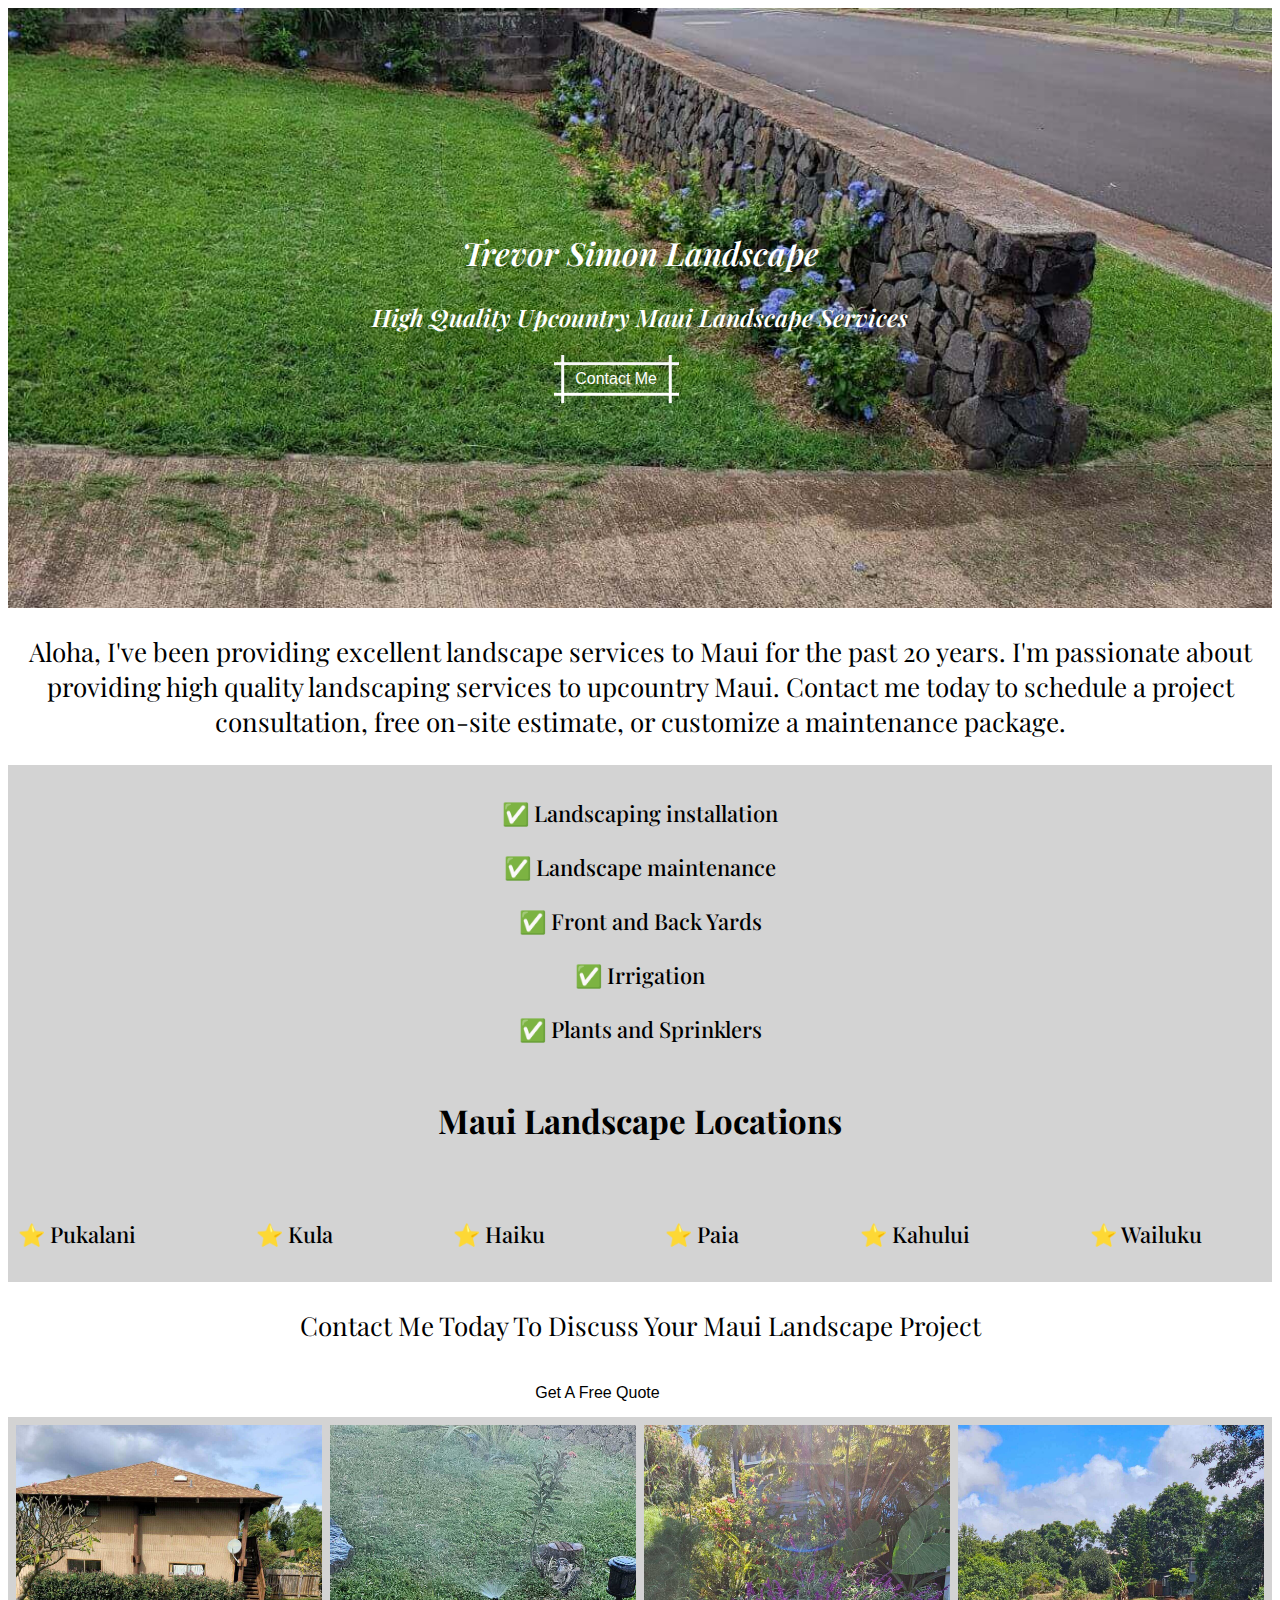
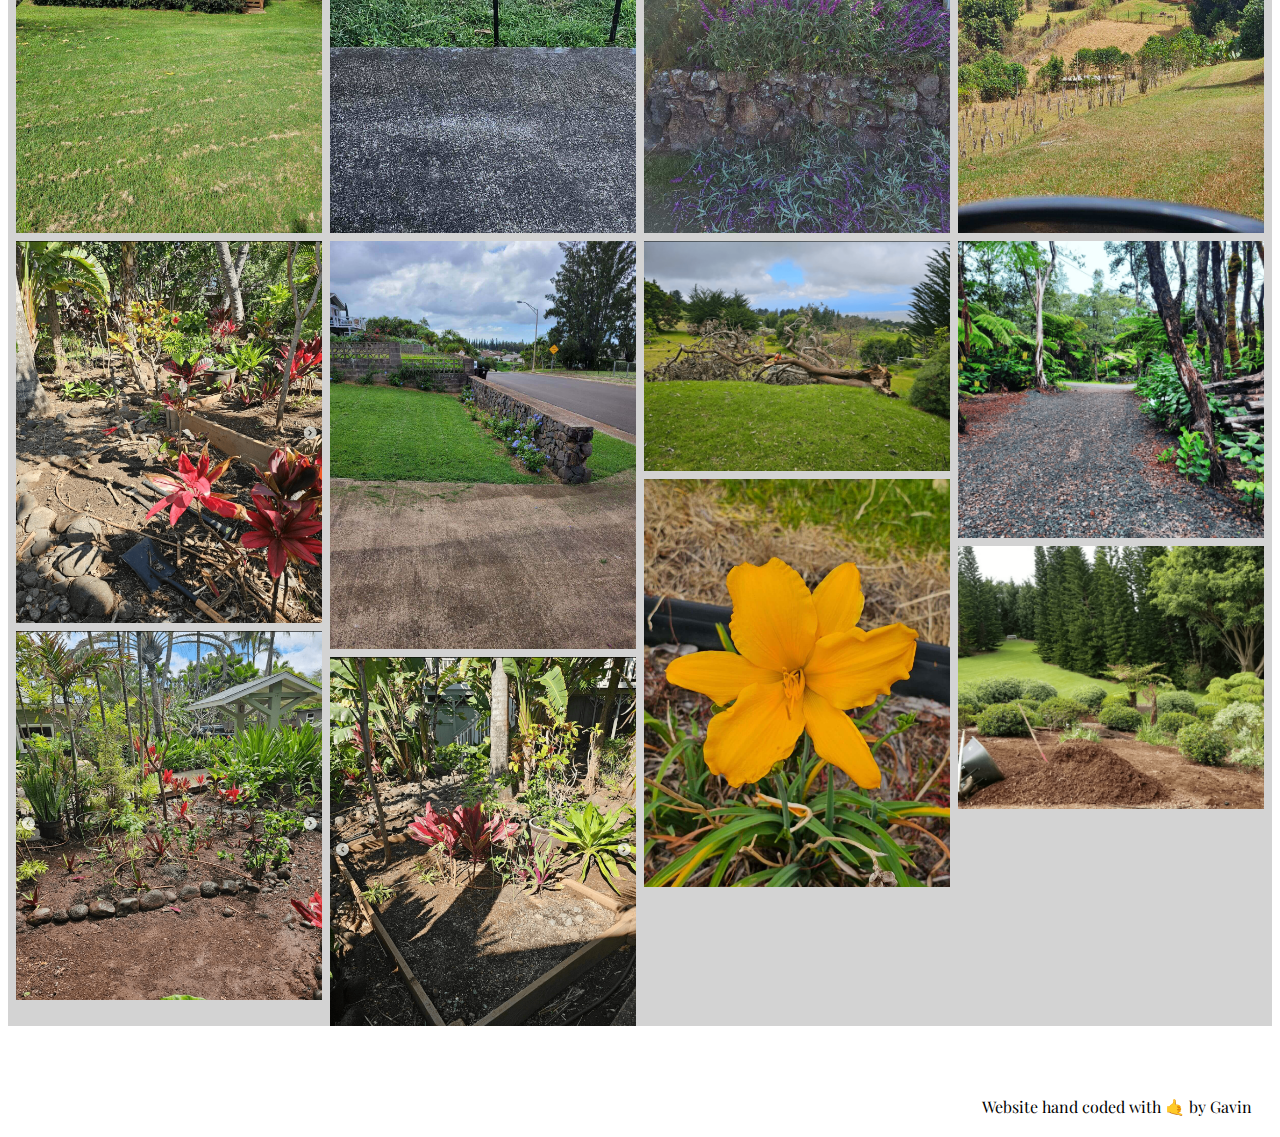
==== index.html @ 4286df77 "Update index.html" ====
<!DOCTYPE html>
<html lang="en">
<head>
    <meta charset="UTF-8">
    <meta name="viewport" content="width=device-width, initial-scale=1.0">
    <meta name="description" content="Trevor Simon Landscape - Upcountry Maui Landscape Services">
<link rel="icon" type="image/x-icon" href="https://images.unsplash.com/photo-1458245201577-fc8a130b8829?q=80&w=2676&auto=format&fit=crop&ixlib=rb-4.0.3&ixid=M3wxMjA3fDB8MHxwaG90by1wYWdlfHx8fGVufDB8fHx8fA%3D%3D">
    <title>Trevor Simon Landscape</title>
    <link rel="preconnect" href="https://fonts.googleapis.com">
<link rel="preconnect" href="https://fonts.gstatic.com" crossorigin>
<link href="https://fonts.googleapis.com/css2?family=Playfair+Display:ital,wght@0,400..900;1,400..900&display=swap" rel="stylesheet">
<link rel="stylesheet" href="style.css">
    <!-- Google tag (gtag.js) -->
<script async src="https://www.googletagmanager.com/gtag/js?id=G-948TT8F712"></script>
<script>
  window.dataLayer = window.dataLayer || [];
  function gtag(){dataLayer.push(arguments);}
  gtag('js', new Date());

  gtag('config', 'G-948TT8F712');
</script>
</head>
<body>
<div id="hero">
       
  <div class="dog">
  
    <h1 class="playfair">Trevor Simon Landscape</h1>
    <h2 class="playfair">High Quality Upcountry Maui Landscape Services</h2>
    <div >
      <button><a id="hero-button" href="javascript:void(        window.open(          'https://docs.google.com/forms/d/e/1FAIpQLSfhgEhZrOL5hKGfe-lJFx7e6MkjcuiPFSLZ1ob_iDqZ8kPdHg/viewform?usp=sf_link%27,%20%20%20%20%20%20%20%20%20%20%27blank%27,%20%20%20%20%20%20%20%20%20%20%27scrollbars=yes,%20%20%20%20%20%20%20%20%20%20toolbar=no,%20%20%20%20%20%20%20%20%20%20width=700,%20%20%20%20%20%20%20%20%20%20height=500%27%20%20%20%20%20%20%20%20)%20%20%20%20%20%20)">Contact Me</a></button>
    </div>
   

  </div>   
</div>

<div class="paragraph"> <p>Aloha, I've been providing excellent landscape services to Maui for the past 20 years.
  
<!--    <div >
      <button><a class="button" href="javascript:void(        window.open(          'https://docs.google.com/forms/d/e/1FAIpQLSfhgEhZrOL5hKGfe-lJFx7e6MkjcuiPFSLZ1ob_iDqZ8kPdHg/viewform?usp=sf_link%27,%20%20%20%20%20%20%20%20%20%20%27blank%27,%20%20%20%20%20%20%20%20%20%20%27scrollbars=yes,%20%20%20%20%20%20%20%20%20%20toolbar=no,%20%20%20%20%20%20%20%20%20%20width=700,%20%20%20%20%20%20%20%20%20%20height=500%27%20%20%20%20%20%20%20%20)%20%20%20%20%20%20)">Contact Me</a></button>
    </div> -->
  I'm passionate about providing high quality landscaping services to upcountry Maui. Contact me today to schedule a project consultation, free on-site estimate, or customize a maintenance package.</p>
</div>
<div class="paragraph">
  <div class="services">
     <p class="pop"> &#x2705; Landscaping installation<br></p>
     <p class="pop">&#x2705; Landscape maintenance<br></p>
     <p class="pop">&#x2705; Front and Back Yards<br></p>
     <p class="pop">&#x2705; Irrigation<br></p>
     <p class="pop">  &#x2705; Plants and Sprinklers</p></p>
      
      
      
    
  </div>


</div>

</div>
    <div class="locations">
  <h2>Maui Landscape Locations</h2><br>
<div class="locations-row">
  <p  class="pop">&#11088; Pukalani</p><br>
  <p  class="pop">&#11088; Kula</p><br>
  <p  class="pop">&#11088; Haiku</p><br>
  <p  class="pop">&#11088; Paia</p><br>
  <p  class="pop">&#11088; Kahului</p><br>
  <p  class="pop">&#11088; Wailuku</p><br>
    </div>
</div>
<div class="paragraph">
  <p>Contact Me Today To Discuss Your Maui Landscape Project </p> 
  <button><a id="CTA_dark" href="javascript:void(        window.open(          'https://docs.google.com/forms/d/e/1FAIpQLSfhgEhZrOL5hKGfe-lJFx7e6MkjcuiPFSLZ1ob_iDqZ8kPdHg/viewform?usp=sf_link%27,%20%20%20%20%20%20%20%20%20%20%27blank%27,%20%20%20%20%20%20%20%20%20%20%27scrollbars=yes,%20%20%20%20%20%20%20%20%20%20toolbar=no,%20%20%20%20%20%20%20%20%20%20width=700,%20%20%20%20%20%20%20%20%20%20height=500%27%20%20%20%20%20%20%20%20)%20%20%20%20%20%20)">Get A Free Quote</a></button>
  
</div>
<div class="row">

<div class="column">
    <img src="Images/Maui_Landscape.jpg">
    <img src="Images/Maui_Landscape_Haiku.png">
    <img src="Images/Upcountry_Maui_Lanscape.png">
</div>
<div class="column">
 
  <img src="Images/Sprinkler_Irrigation.jpg">
  <img src="Images/Kula_Landscape.jpg">
  <img src="Images/Maui_Landscape_Upcountry.png">
 
</div>
<div class="column">
  <img src="Images/Upcountry_Landscape_Maui.jpg">
  <img src="Images/Tree_Work.png">
  <img src="Images/Maui_Landscape_Flower.jpg">
  
</div>
<div class="column">
  <img src="Images/Keokea_Landscape_Hill.jpg">
  <img src="Images/Maui_Path.png">
  <img src="Images/Maui_Irrigation.png">
  
</div>
</div>


<div>
  <footer>
    <a href="https://gavinsimon.com/">Website hand coded with 🤙 by Gavin</a>
   </footer>
</div>

 

 <script type='application/ld+json'> 
{
  "@context": "http://www.schema.org",
  "@type": "person",
  "name": "Trevor Simon",
  "jobTitle": "Lanscaper",
  "url": "https://gavinsimon.com/blog",
  "address": {
    "@type": "PostalAddress",
    "addressLocality": "Kula",
    "addressRegion": "Maui",
    "postalCode": "96790",
    "addressCountry": "USA"
  }
}
 </script>   
</body>
</html>
---- style.css ----
* {
  box-sizing: border-box;
}

 .dog{
  padding: 200px;
} 
#hero{
    background-image: url("./Images/Kula_Landscape.jpg");

    
    background-color: #cccccc; 
    height: 600px; 
    width: 100%;
    background-position: center; 
    background-repeat: no-repeat; 
    background-size: cover; 
    color: white;
    
} 

#hero-button{
  color: white;
}

.button{
  color: black;
}
.playfair {
  font-family: "Playfair Display", serif;
  font-optical-sizing: auto;
  font-weight: 600;
  font-style: italic;
  line-height: 1.5em;
  text-shadow: 13px 15px 44px rgba(0,0,0,0.5);
  display: flex;
  flex-direction: column;
  height: 100%;
  width: 100%;
  justify-content: center;
  align-items: center;

}

h1 {
    display: flex;
  flex-direction: column;
  height: 70%;
  width: 100%;
  justify-content: center;
  align-items: center;


}

h2 {
    display: flex;
    flex-direction: column;
    height: 70%;
    width: 100%;
    justify-content: center;
    align-items: center;

}

.paragraph {
  font-family: "Playfair Display";
  font-size: 26px;
  text-align: center; 
  color: black;
  /* width:95% */

}

.services {
 background-color: lightgrey; 
 color: black;
 font-family: "Playfair Display"; 
 font-size: 22px; 
 font-weight: 500; 
 line-height: 32px; 
 margin: 0 0 -10px; 
 text-align: center; 
 padding:10px;
}

/* .pop:hover {
  background-color: #3e8e41;
  color: white;
} */

.locations{
  background-color: lightgrey; 
  color: black;
  font-family: "Playfair Display"; 
  font-size: 22px; 
  font-weight: 500; 
  line-height: 32px; 
  /* margin: 0 0 24px;  */
  text-align: center; 
  padding:10px;
}

.locations-row{
   display: flex;
  flex-direction: row;
 justify-content: space-between;
}

#CTA{
  --color: black;
  
}

footer{
  padding-top: 50px;
  margin: 20px;
  font-family: "Playfair Display"; 
  text-align: right;
  text-decoration: none;
 

}

a{
  text-decoration: none;
  color: black;
}



button {
  display: flex;
    flex-direction: column;
    justify-content: center;
    align-items: center;
    margin-top: 10px;
    margin-left: 40%;
  --b: 3px;   /* border thickness */
  --s: .45em; /* size of the corner */
  --color: white;
  padding: calc(.5em + var(--s)) calc(.9em + var(--s));
  color: var(--color);
  --_p: var(--s);
  background:
    conic-gradient(from 90deg at var(--b) var(--b),#0000 90deg,var(--color) 0)
    var(--_p) var(--_p)/calc(100% - var(--b) - 2*var(--_p)) calc(100% - var(--b) - 2*var(--_p));
  transition: .3s linear, color 0s, background-color 0s;
  outline: var(--b) solid #0000;
  outline-offset: .6em;
  font-size: 16px;
  border: 0;
  user-select: none;
  -webkit-user-select: none;
  touch-action: manipulation;
}

button:hover,
button:focus-visible{
  --_p: 0px;
  outline-color: var(--color);
  outline-offset: .05em;
}

button:active {
  background: var(--color);
  color: #fff;
}

.row {
  display: flex;
  flex-wrap: wrap;
  padding: 0 4px;
  background-color: lightgray;
}

.column {
  /* margin-left: 150px; */
  flex: 20%;
  max-width: 25%;
  padding: 0 4px;

 
}

.column img {
  margin-top: 8px; 
  vertical-align: middle; 
  width: 100%;
}

footer{
  padding-top: 50px;
  margin: 20px;
  font-family: "Playfair Display"; 
  text-align: right;
  text-decoration: none;
 

}

a{
  text-decoration: none;
  color: black;
}

/*********************************************************************************/

/* TABLET STYLES */
@media screen and (max-width: 800px) {
  .column {
    flex: 50%;
    max-width: 50%;
  }
}
/*********************************************************************************/
/* MOBILE STYLES */
@media screen and (max-width: 600px) {
  .column {
    flex: 100%;
    max-width: 100%;
  }
  #hero{
    background-image: url("./Images/Kula_Landscape.jpg");
    background-color: #cccccc; 
    height: 800px;  
    background-position: center;   
    background-repeat: no-repeat; 
    background-size: cover; 
    color: white; 
} 

/* .dog{
  padding: 150px;
}  */

.paragraph {
  font-family: "Playfair Display";
  font-size: 26px;
  text-align: center; 
  color: black;
  /* width:95% */

}

.services {
 background-color: lightgrey; 
 color: black;
 font-family: "Playfair Display"; 
 font-size: 22px; 
 font-weight: 500; 
 line-height: 32px; 
 margin: 0 0 -10px; 
 text-align: center; 
 padding:10px;
}

/* .pop:hover {
  background-color: #3e8e41;
  color: white;
} */

.locations{
  background-color: lightgrey; 
  color: black;
  font-family: "Playfair Display"; 
  font-size: 22px; 
  font-weight: 500; 
  line-height: 32px; 
  /* margin: 0 0 24px;  */
  text-align: center; 
  padding: 10px;
}

  .locations-row{
   display: flex;
  flex-direction: row;
 justify-content: space-between;
}


#CTA{
  --color: black;

}

footer{
  padding-top: 50px;
  margin: 20px;
  font-family: "Playfair Display"; 
  text-align: right;
  text-decoration: none;
 

}

a{
  text-decoration: none;
  color: black;
}

.dog{
  padding: 100px;
}
.button{
  margin-right: 500px;
}
}

/* END MOBILE STYLES */
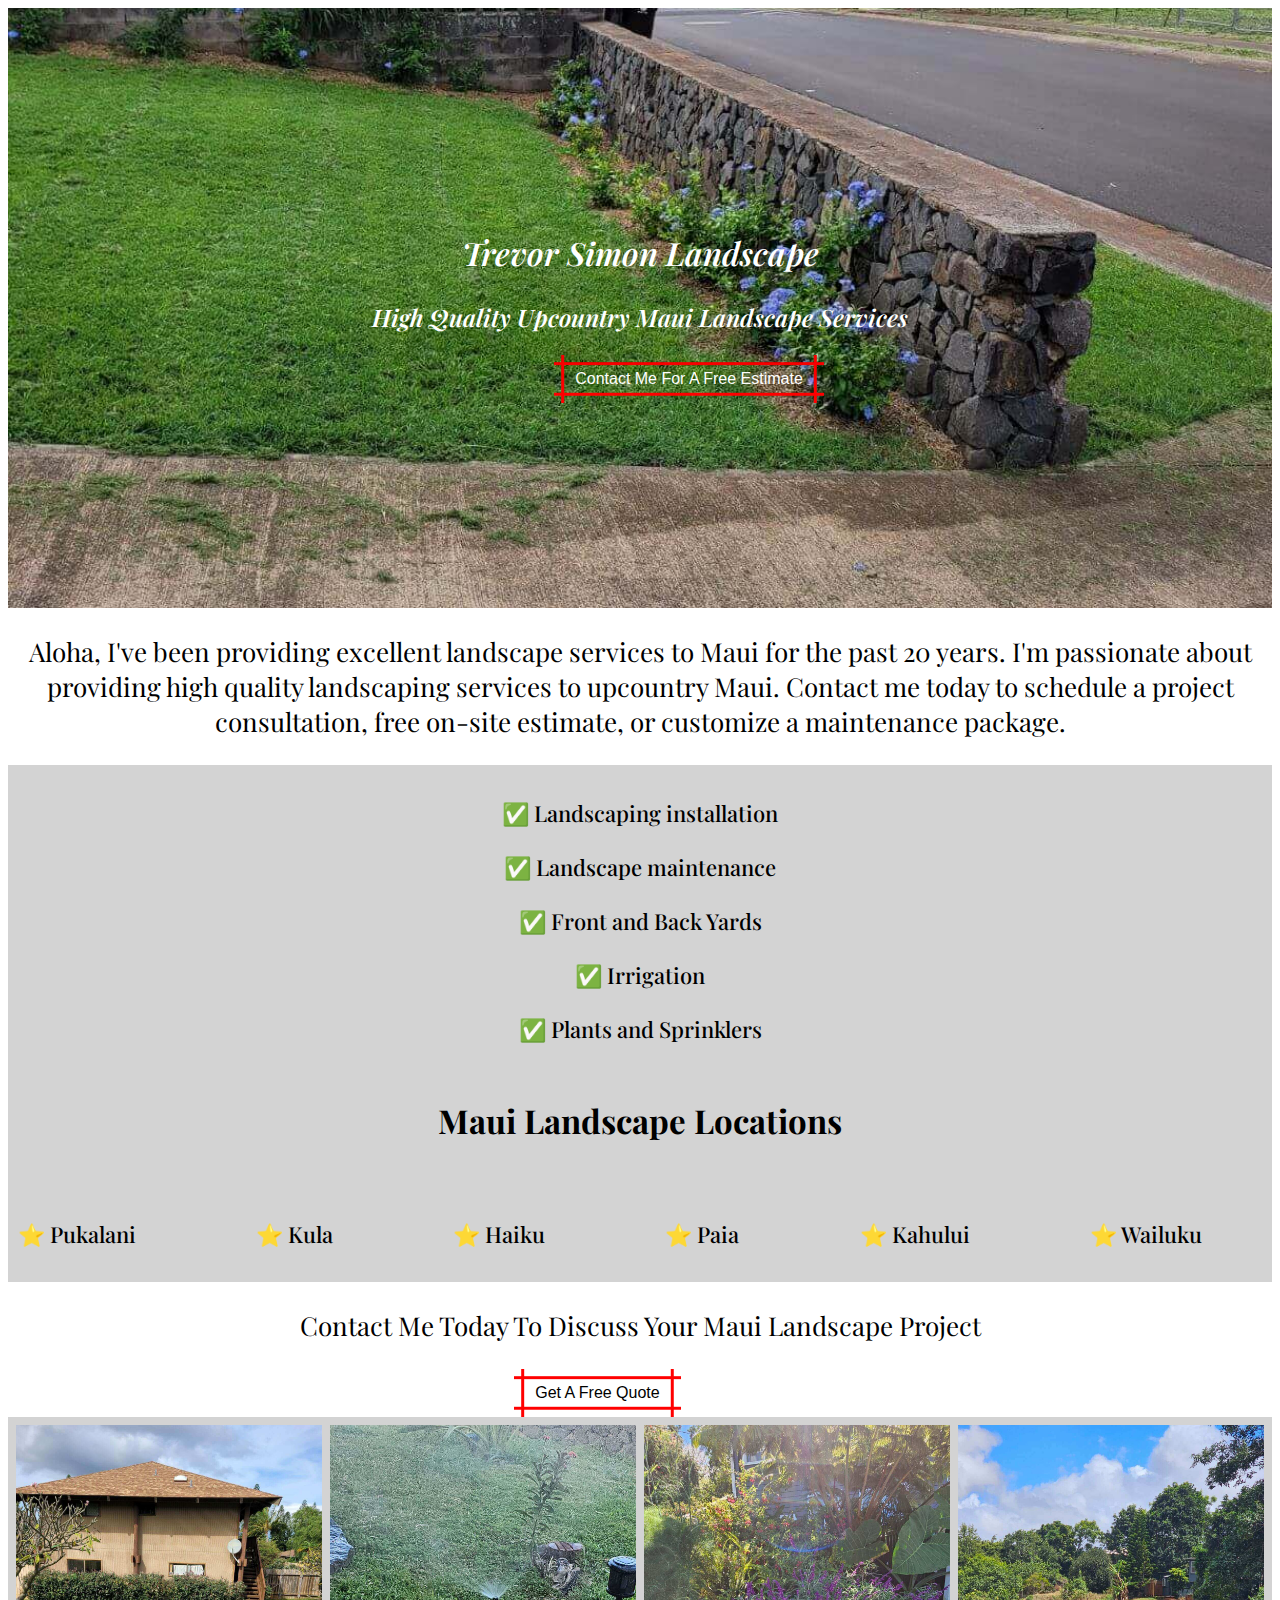
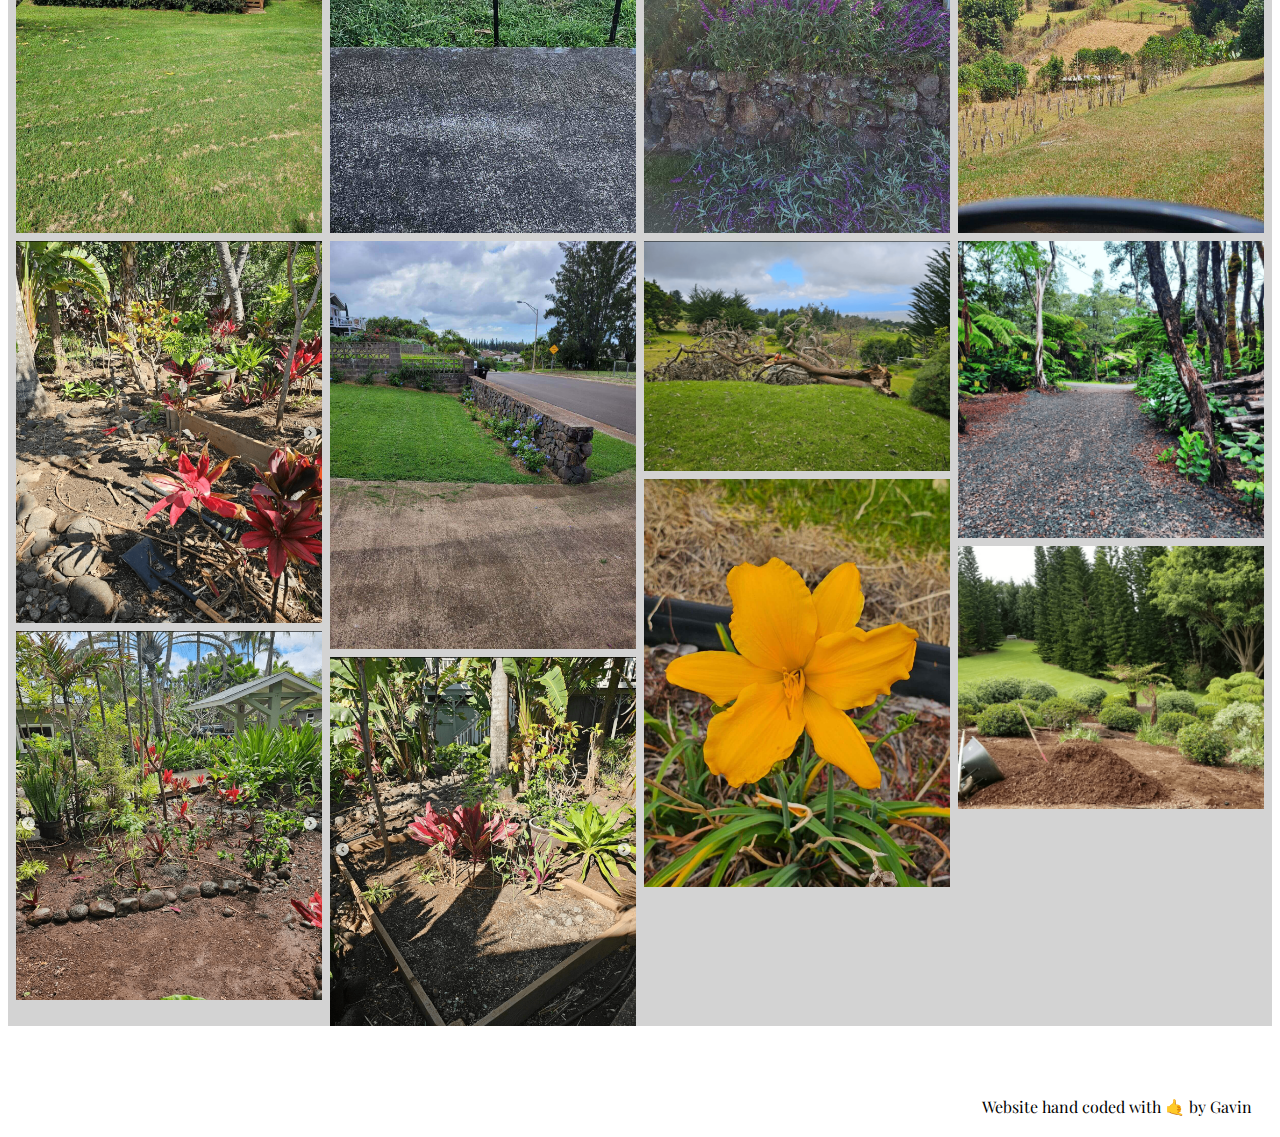
==== commit 902b6a90: "Update index.html" ====
--- a/index.html
+++ b/index.html
@@ -28,7 +28,7 @@
     <h1 class="playfair">Trevor Simon Landscape</h1>
     <h2 class="playfair">High Quality Upcountry Maui Landscape Services</h2>
     <div >
-      <button><a id="hero-button" href="javascript:void(        window.open(          'https://docs.google.com/forms/d/e/1FAIpQLSfhgEhZrOL5hKGfe-lJFx7e6MkjcuiPFSLZ1ob_iDqZ8kPdHg/viewform?usp=sf_link%27,%20%20%20%20%20%20%20%20%20%20%27blank%27,%20%20%20%20%20%20%20%20%20%20%27scrollbars=yes,%20%20%20%20%20%20%20%20%20%20toolbar=no,%20%20%20%20%20%20%20%20%20%20width=700,%20%20%20%20%20%20%20%20%20%20height=500%27%20%20%20%20%20%20%20%20)%20%20%20%20%20%20)">Contact Me</a></button>
+      <button><a id="hero-button" href="javascript:void(        window.open(          'https://docs.google.com/forms/d/e/1FAIpQLSfhgEhZrOL5hKGfe-lJFx7e6MkjcuiPFSLZ1ob_iDqZ8kPdHg/viewform?usp=sf_link%27,%20%20%20%20%20%20%20%20%20%20%27blank%27,%20%20%20%20%20%20%20%20%20%20%27scrollbars=yes,%20%20%20%20%20%20%20%20%20%20toolbar=no,%20%20%20%20%20%20%20%20%20%20width=700,%20%20%20%20%20%20%20%20%20%20height=500%27%20%20%20%20%20%20%20%20)%20%20%20%20%20%20)">Contact Me For A Free Estimate</a></button>
     </div>
    
 
--- a/style.css
+++ b/style.css
@@ -139,7 +139,7 @@
     margin-left: 40%;
   --b: 3px;   /* border thickness */
   --s: .45em; /* size of the corner */
-  --color: white;
+  --color: red;
   padding: calc(.5em + var(--s)) calc(.9em + var(--s));
   color: var(--color);
   --_p: var(--s);
@@ -167,6 +167,8 @@
   background: var(--color);
   color: #fff;
 }
+
+.CTA_dark{color: white;}
 
 .row {
   display: flex;
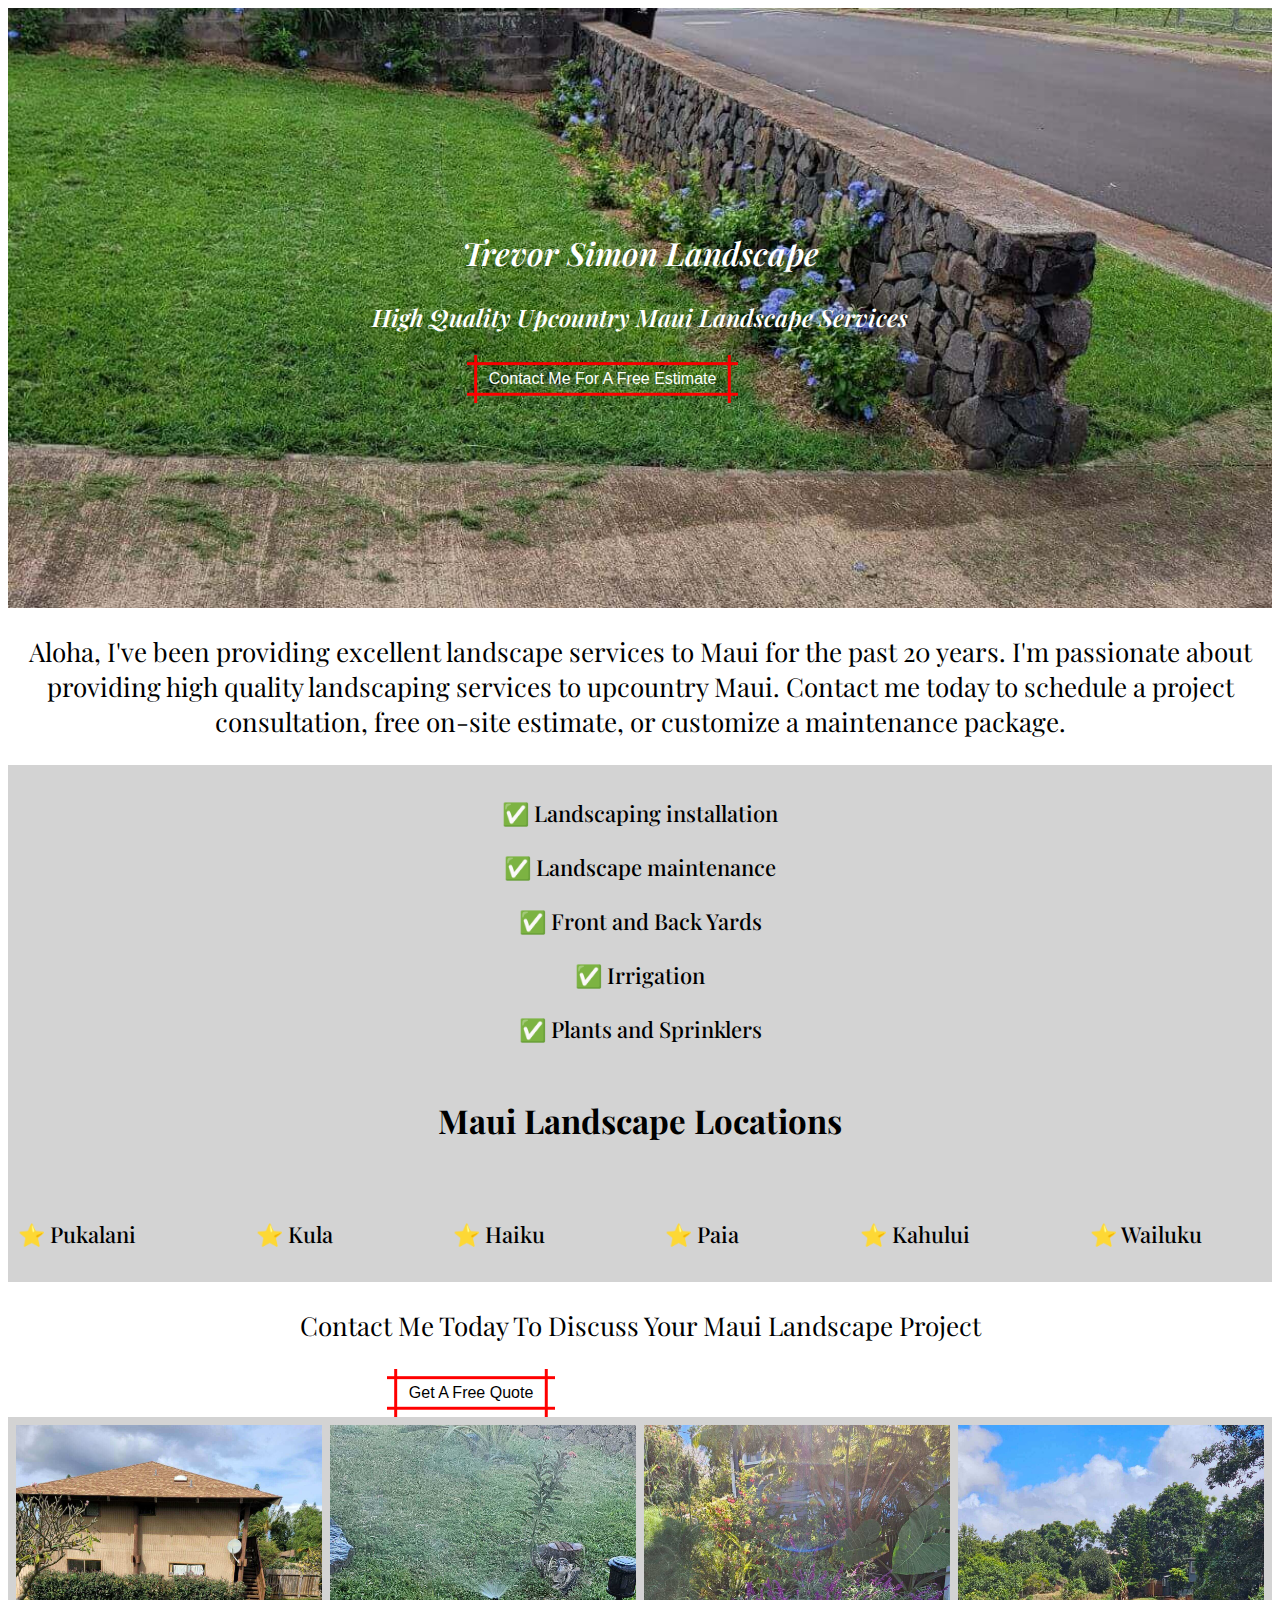
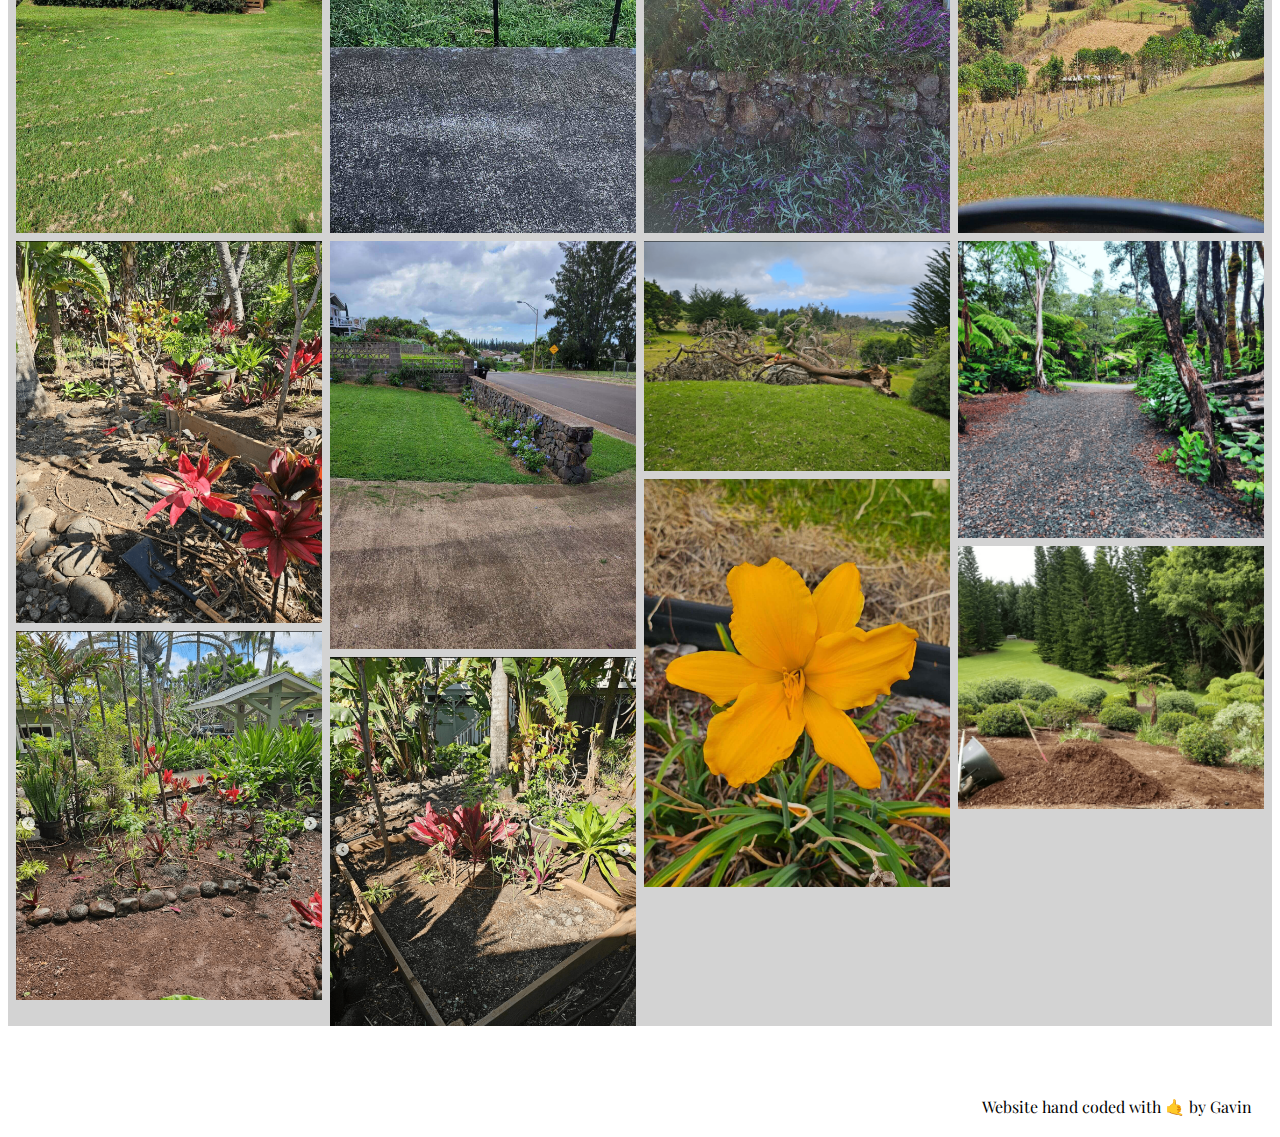
==== commit d6ed005d: "Update index.html" ====
--- a/index.html
+++ b/index.html
@@ -27,7 +27,7 @@
   
     <h1 class="playfair">Trevor Simon Landscape</h1>
     <h2 class="playfair">High Quality Upcountry Maui Landscape Services</h2>
-    <div >
+    <div id="hero-button-div">
       <button><a id="hero-button" href="javascript:void(        window.open(          'https://docs.google.com/forms/d/e/1FAIpQLSfhgEhZrOL5hKGfe-lJFx7e6MkjcuiPFSLZ1ob_iDqZ8kPdHg/viewform?usp=sf_link%27,%20%20%20%20%20%20%20%20%20%20%27blank%27,%20%20%20%20%20%20%20%20%20%20%27scrollbars=yes,%20%20%20%20%20%20%20%20%20%20toolbar=no,%20%20%20%20%20%20%20%20%20%20width=700,%20%20%20%20%20%20%20%20%20%20height=500%27%20%20%20%20%20%20%20%20)%20%20%20%20%20%20)">Contact Me For A Free Estimate</a></button>
     </div>
    
@@ -72,7 +72,7 @@
 </div>
 <div class="paragraph">
   <p>Contact Me Today To Discuss Your Maui Landscape Project </p> 
-  <button><a id="CTA_dark" href="javascript:void(        window.open(          'https://docs.google.com/forms/d/e/1FAIpQLSfhgEhZrOL5hKGfe-lJFx7e6MkjcuiPFSLZ1ob_iDqZ8kPdHg/viewform?usp=sf_link%27,%20%20%20%20%20%20%20%20%20%20%27blank%27,%20%20%20%20%20%20%20%20%20%20%27scrollbars=yes,%20%20%20%20%20%20%20%20%20%20toolbar=no,%20%20%20%20%20%20%20%20%20%20width=700,%20%20%20%20%20%20%20%20%20%20height=500%27%20%20%20%20%20%20%20%20)%20%20%20%20%20%20)">Get A Free Quote</a></button>
+ <div id="contact_me_button"/> <button><a id="CTA_dark" href="javascript:void(        window.open(          'https://docs.google.com/forms/d/e/1FAIpQLSfhgEhZrOL5hKGfe-lJFx7e6MkjcuiPFSLZ1ob_iDqZ8kPdHg/viewform?usp=sf_link%27,%20%20%20%20%20%20%20%20%20%20%27blank%27,%20%20%20%20%20%20%20%20%20%20%27scrollbars=yes,%20%20%20%20%20%20%20%20%20%20toolbar=no,%20%20%20%20%20%20%20%20%20%20width=700,%20%20%20%20%20%20%20%20%20%20height=500%27%20%20%20%20%20%20%20%20)%20%20%20%20%20%20)">Get A Free Quote</a></button></div>
   
 </div>
 <div class="row">
--- a/style.css
+++ b/style.css
@@ -19,6 +19,11 @@
     color: white;
     
 } 
+
+#hero-button-div{
+  color: red;
+
+}
 
 #hero-button{
   color: white;
@@ -136,7 +141,7 @@
     justify-content: center;
     align-items: center;
     margin-top: 10px;
-    margin-left: 40%;
+    margin-left: 30%;
   --b: 3px;   /* border thickness */
   --s: .45em; /* size of the corner */
   --color: red;
@@ -279,6 +284,7 @@
    display: flex;
   flex-direction: row;
  justify-content: space-between;
+    font-size: 12px;
 }
 
 
@@ -304,9 +310,12 @@
 
 .dog{
   padding: 100px;
-}
-.button{
-  margin-right: 500px;
+  margin-right: 50px;
+}
+
+  button{
+/*   margin-right: 500px; */
+  margin-left: 28%;
 }
 }
 
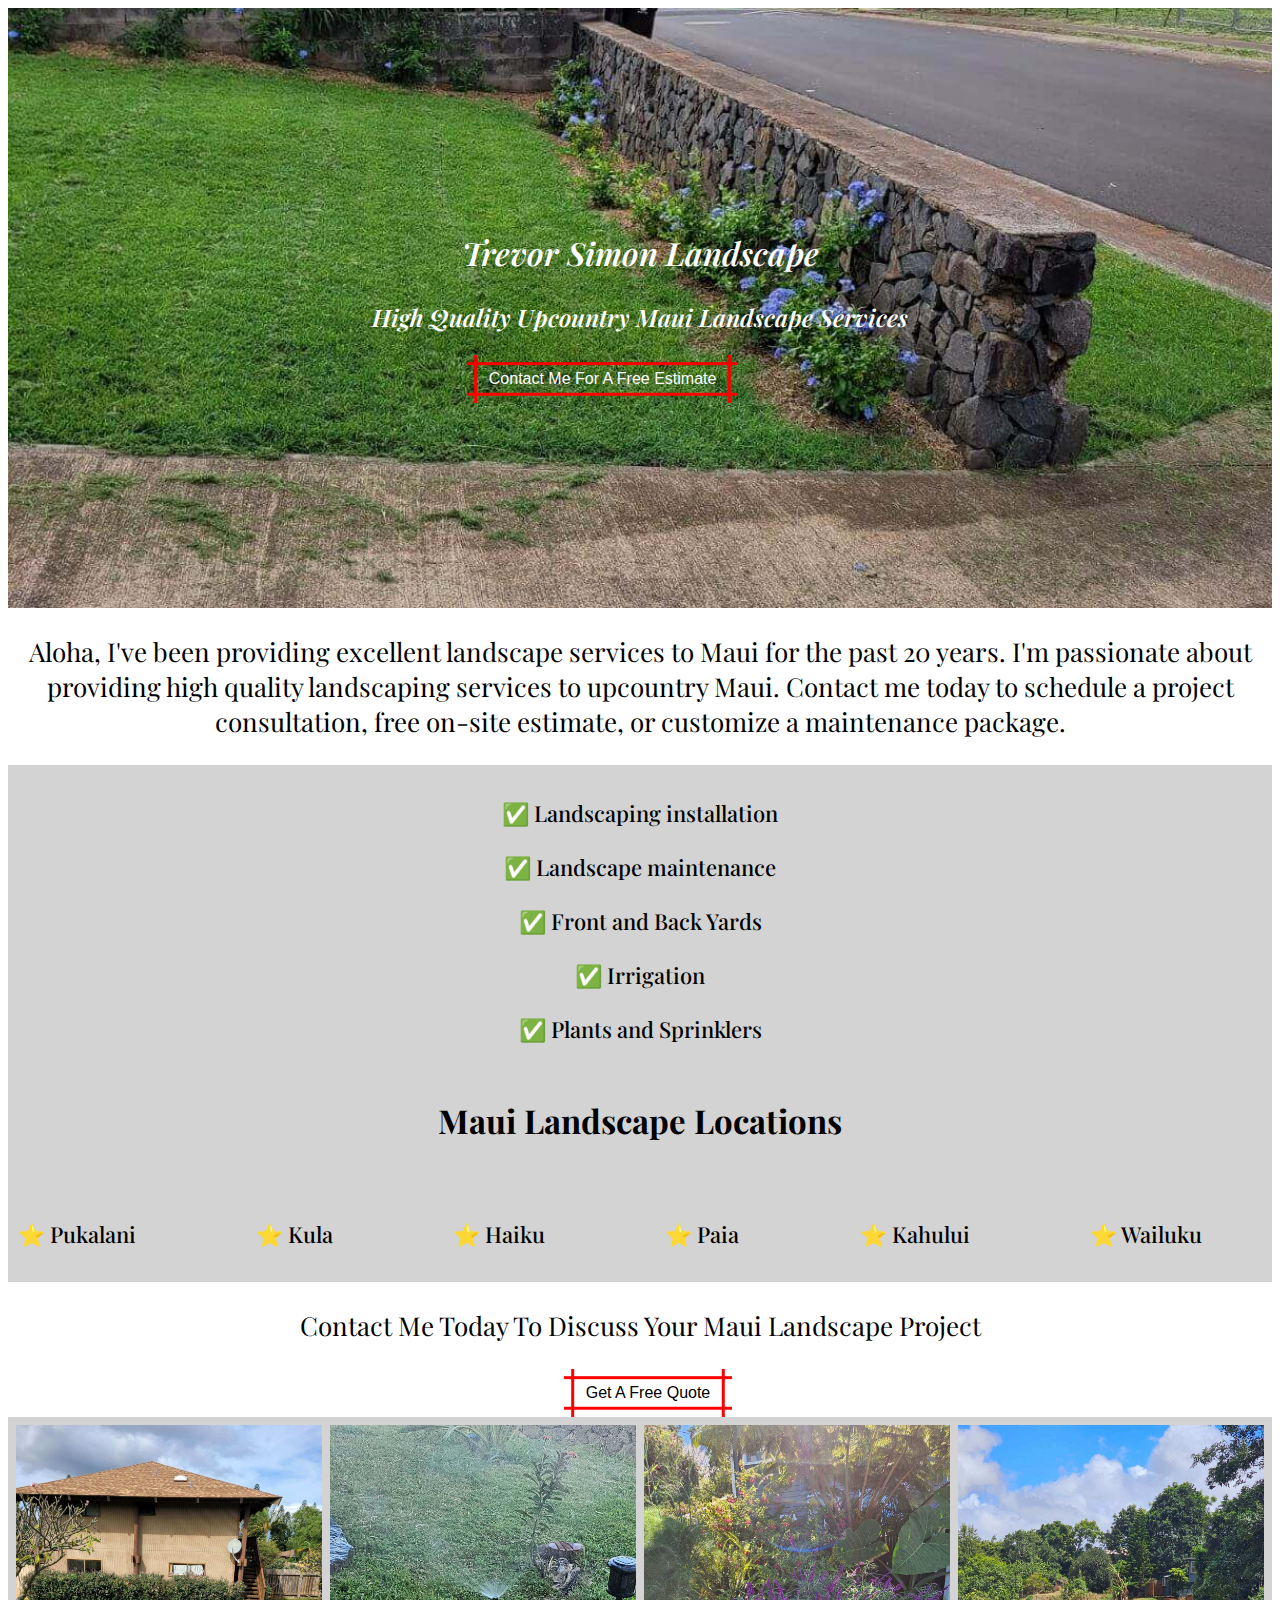
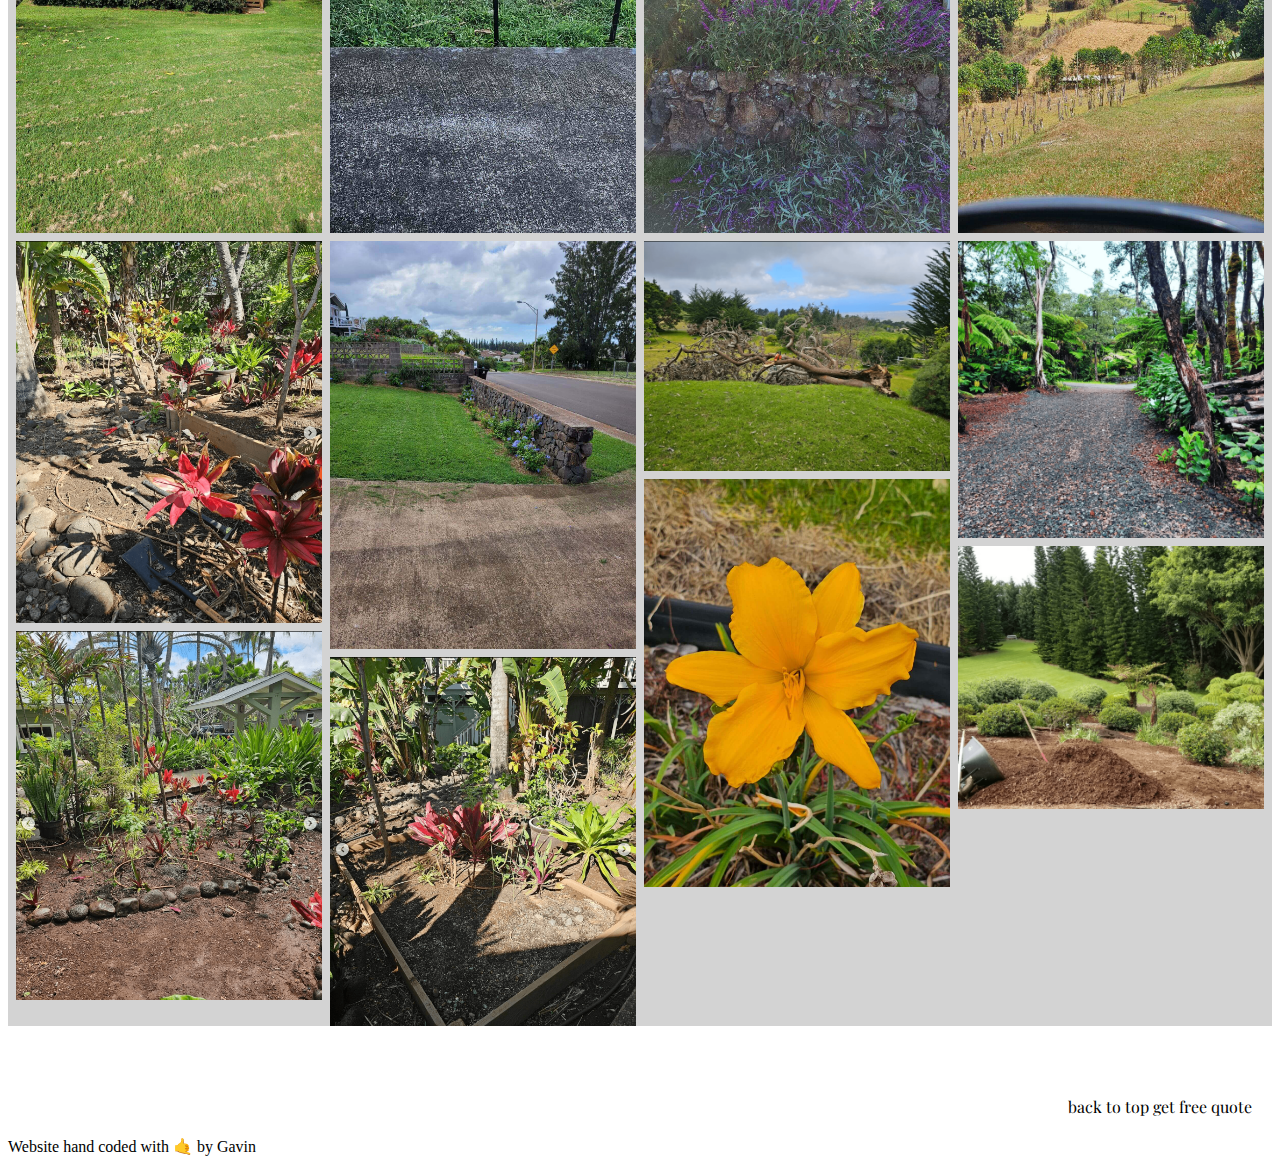
==== commit 6e07a49e: "Update index.html" ====
--- a/index.html
+++ b/index.html
@@ -106,8 +106,10 @@
 
 <div>
   <footer>
+    <a href="/#hero">back to top</a>
+     <a href="javascript:void(        window.open(          'https://docs.google.com/forms/d/e/1FAIpQLSfhgEhZrOL5hKGfe-lJFx7e6MkjcuiPFSLZ1ob_iDqZ8kPdHg/viewform?usp=sf_link%27,%20%20%20%20%20%20%20%20%20%20%27blank%27,%20%20%20%20%20%20%20%20%20%20%27scrollbars=yes,%20%20%20%20%20%20%20%20%20%20toolbar=no,%20%20%20%20%20%20%20%20%20%20width=700,%20%20%20%20%20%20%20%20%20%20height=500%27%20%20%20%20%20%20%20%20)%20%20%20%20%20%20)">get free quote</a>
+   </footer>
     <a href="https://gavinsimon.com/">Website hand coded with 🤙 by Gavin</a>
-   </footer>
 </div>
 
  
--- a/style.css
+++ b/style.css
@@ -28,7 +28,9 @@
 #hero-button{
   color: white;
 }
-
+#contact_me_button{
+  margin-left: 20%;
+}
 .button{
   color: black;
 }
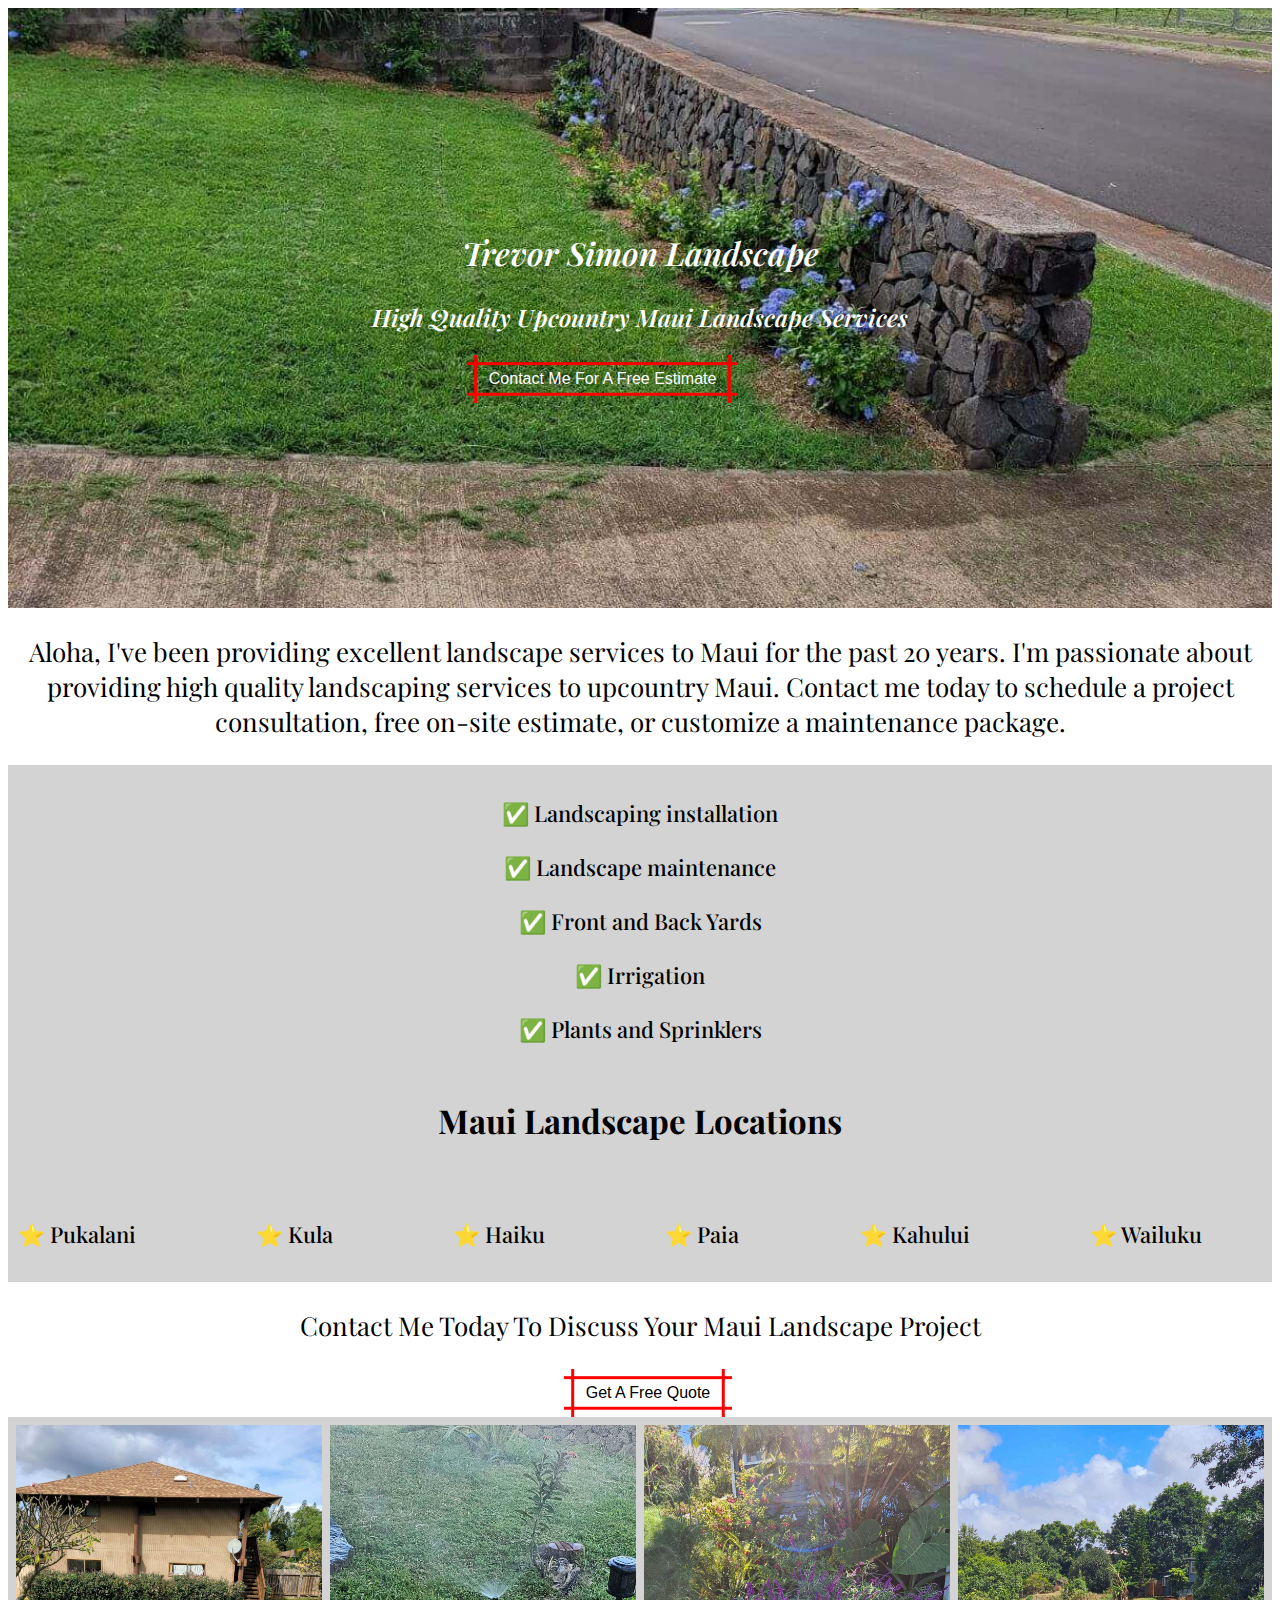
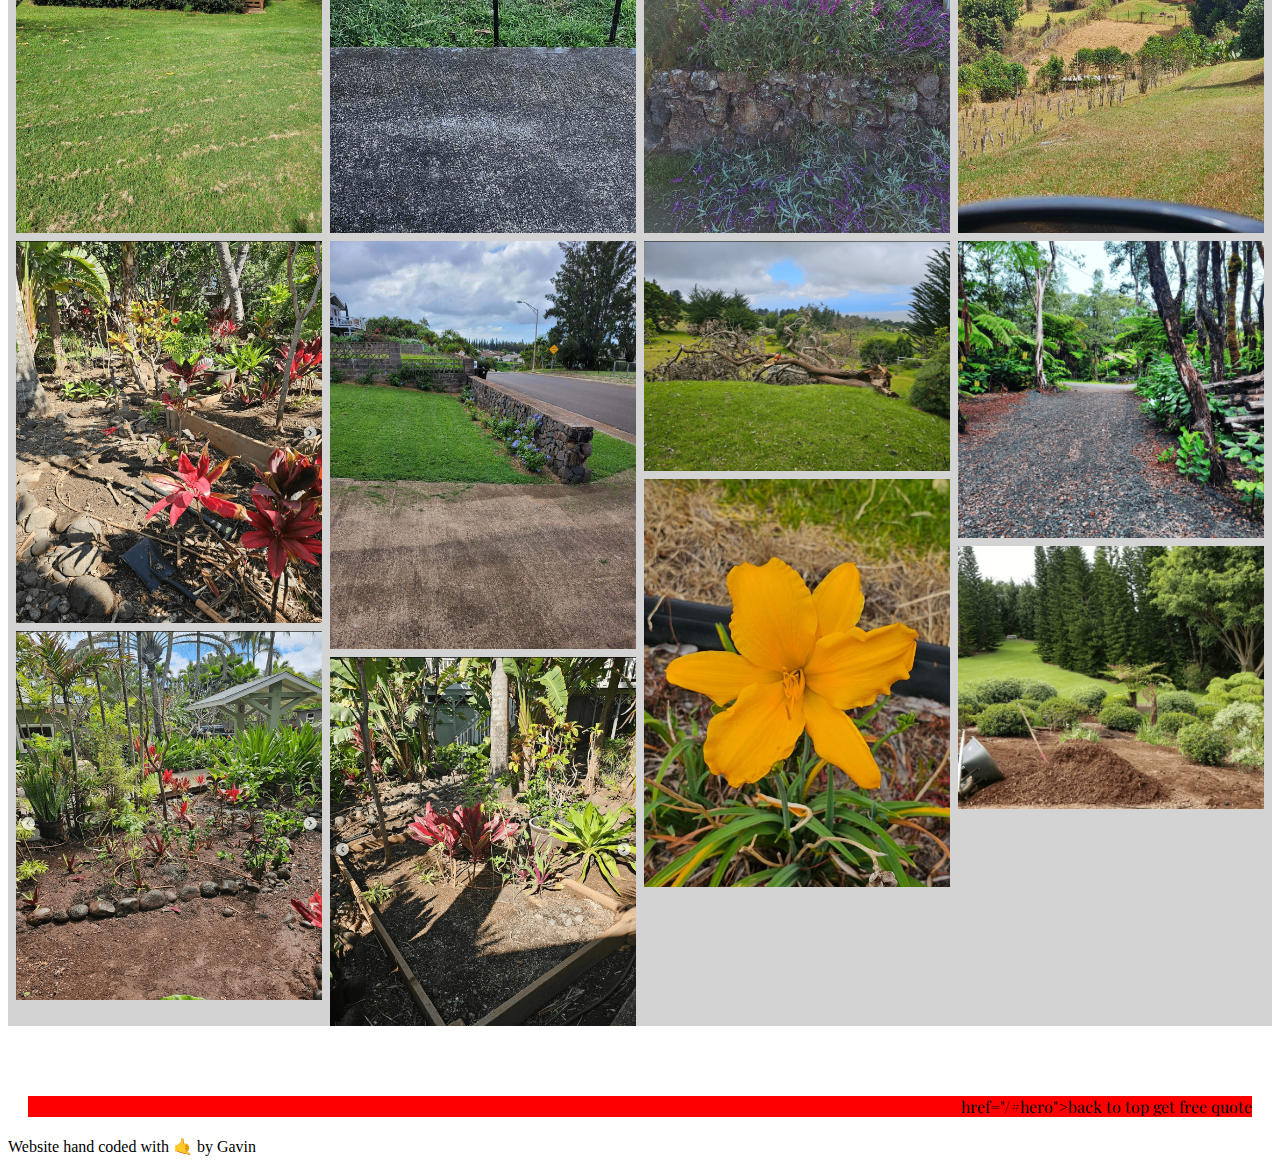
==== commit cce3800a: "Update index.html" ====
--- a/index.html
+++ b/index.html
@@ -106,9 +106,11 @@
 
 <div>
   <footer>
-    <a href="/#hero">back to top</a>
-     <a href="javascript:void(        window.open(          'https://docs.google.com/forms/d/e/1FAIpQLSfhgEhZrOL5hKGfe-lJFx7e6MkjcuiPFSLZ1ob_iDqZ8kPdHg/viewform?usp=sf_link%27,%20%20%20%20%20%20%20%20%20%20%27blank%27,%20%20%20%20%20%20%20%20%20%20%27scrollbars=yes,%20%20%20%20%20%20%20%20%20%20toolbar=no,%20%20%20%20%20%20%20%20%20%20width=700,%20%20%20%20%20%20%20%20%20%20height=500%27%20%20%20%20%20%20%20%20)%20%20%20%20%20%20)">get free quote</a>
-   </footer>
+      <div id="footer-nav">
+    <a class="footer-nav-link"> href="/#hero">back to top</a>
+     <a class="footer-nav-link" href="javascript:void(        window.open(          'https://docs.google.com/forms/d/e/1FAIpQLSfhgEhZrOL5hKGfe-lJFx7e6MkjcuiPFSLZ1ob_iDqZ8kPdHg/viewform?usp=sf_link%27,%20%20%20%20%20%20%20%20%20%20%27blank%27,%20%20%20%20%20%20%20%20%20%20%27scrollbars=yes,%20%20%20%20%20%20%20%20%20%20toolbar=no,%20%20%20%20%20%20%20%20%20%20width=700,%20%20%20%20%20%20%20%20%20%20height=500%27%20%20%20%20%20%20%20%20)%20%20%20%20%20%20)">get free quote</a>
+  </div>
+  </footer>
     <a href="https://gavinsimon.com/">Website hand coded with 🤙 by Gavin</a>
 </div>
 
--- a/style.css
+++ b/style.css
@@ -124,10 +124,12 @@
   padding-top: 50px;
   margin: 20px;
   font-family: "Playfair Display"; 
-  text-align: right;
-  text-decoration: none;
- 
-
+  text-align: center;
+  text-decoration: none;
+}
+
+#footer-nav{
+  background-color: red;
 }
 
 a{
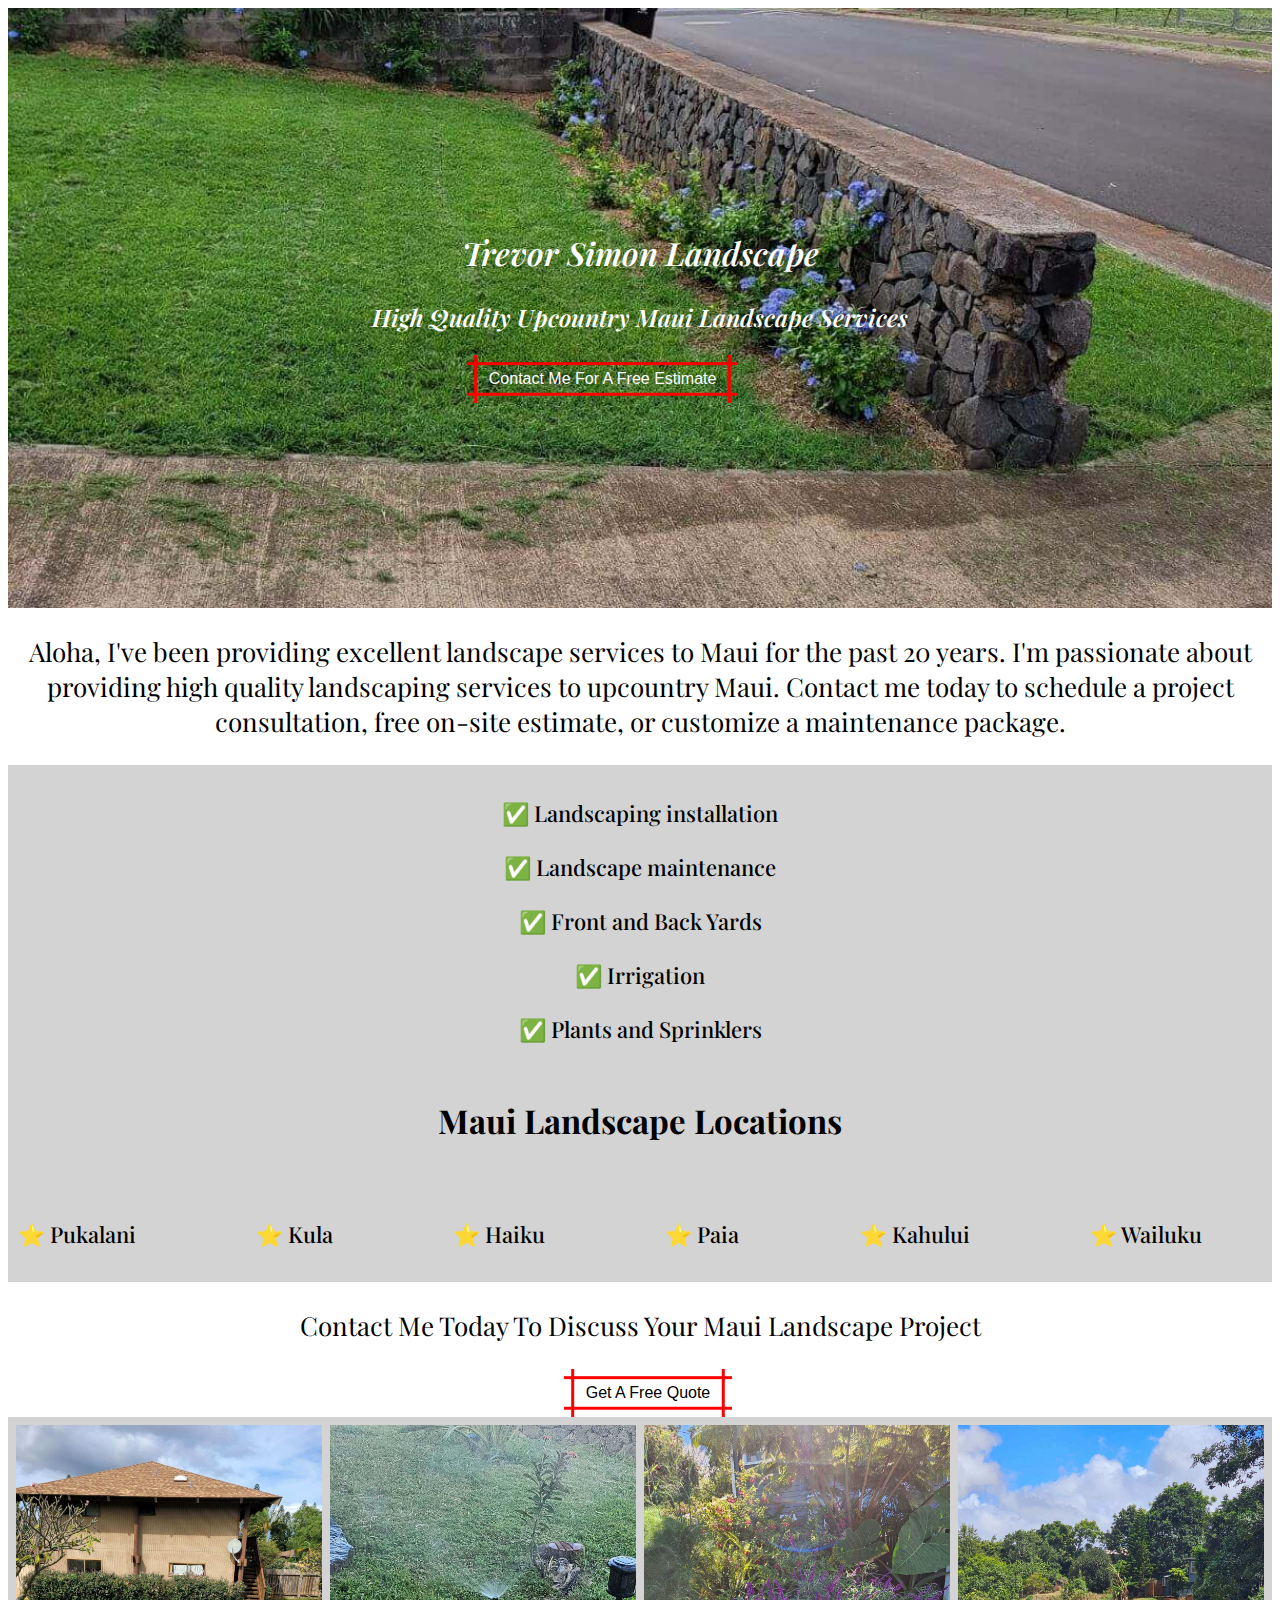
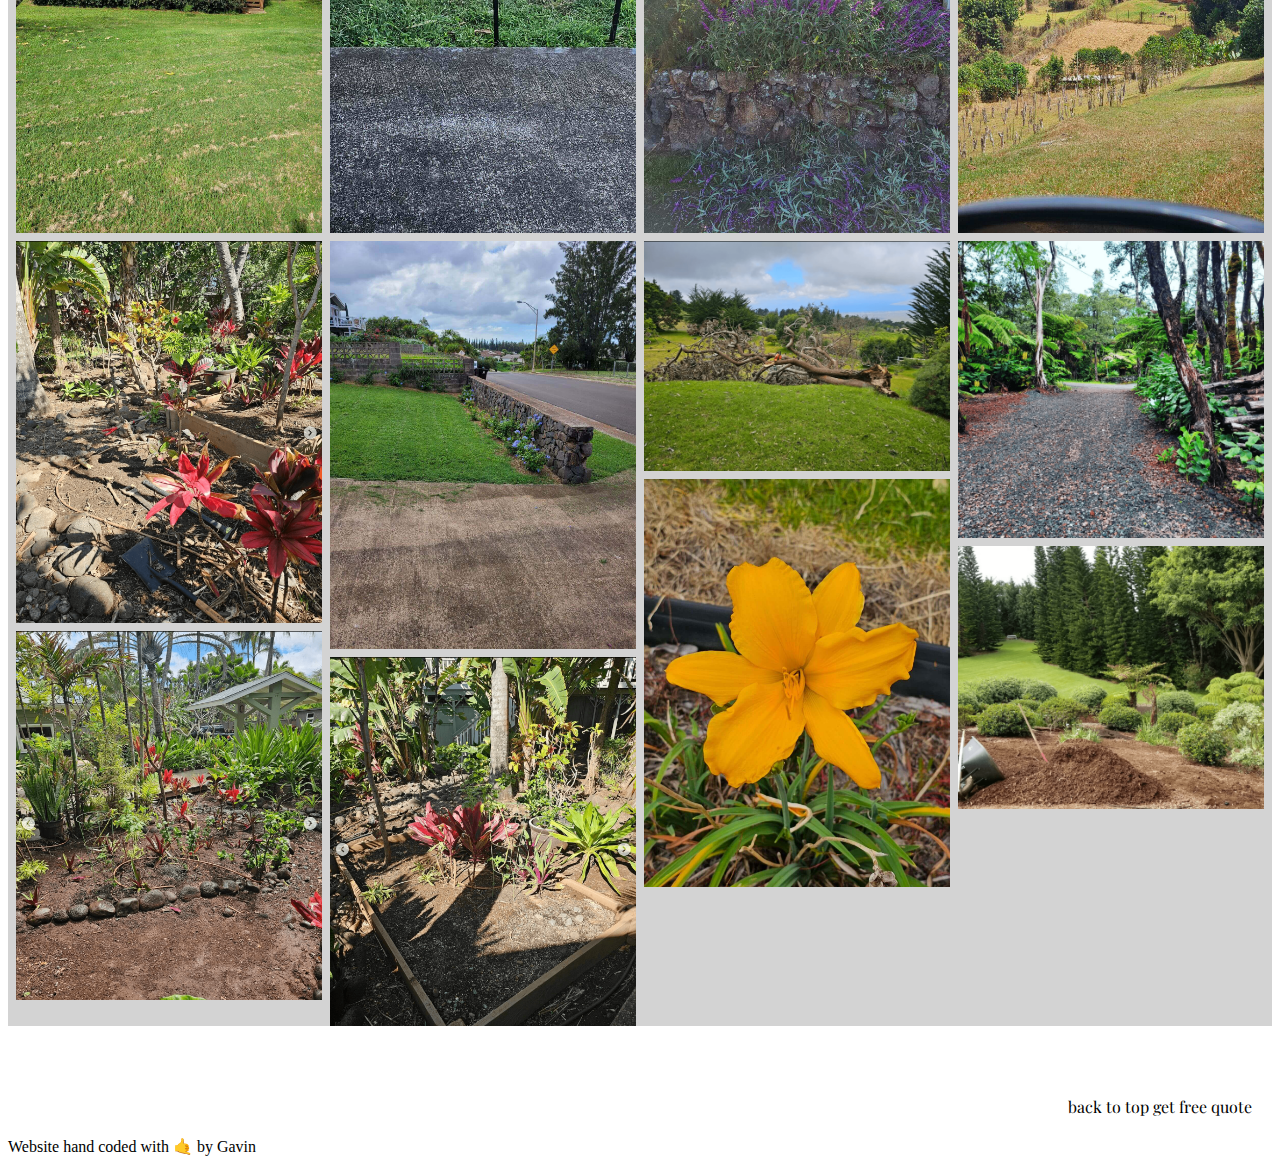
==== commit 37d622a8: "Update index.html" ====
--- a/index.html
+++ b/index.html
@@ -107,7 +107,7 @@
 <div>
   <footer>
       <div id="footer-nav">
-    <a class="footer-nav-link"> href="/#hero">back to top</a>
+    <a class="footer-nav-link" href="/#hero">back to top</a>
      <a class="footer-nav-link" href="javascript:void(        window.open(          'https://docs.google.com/forms/d/e/1FAIpQLSfhgEhZrOL5hKGfe-lJFx7e6MkjcuiPFSLZ1ob_iDqZ8kPdHg/viewform?usp=sf_link%27,%20%20%20%20%20%20%20%20%20%20%27blank%27,%20%20%20%20%20%20%20%20%20%20%27scrollbars=yes,%20%20%20%20%20%20%20%20%20%20toolbar=no,%20%20%20%20%20%20%20%20%20%20width=700,%20%20%20%20%20%20%20%20%20%20height=500%27%20%20%20%20%20%20%20%20)%20%20%20%20%20%20)">get free quote</a>
   </div>
   </footer>
--- a/style.css
+++ b/style.css
@@ -129,7 +129,11 @@
 }
 
 #footer-nav{
-  background-color: red;
+  margin-left: 20%;
+}
+
+class="footer-nav-link"{
+  padding: 20px;
 }
 
 a{
